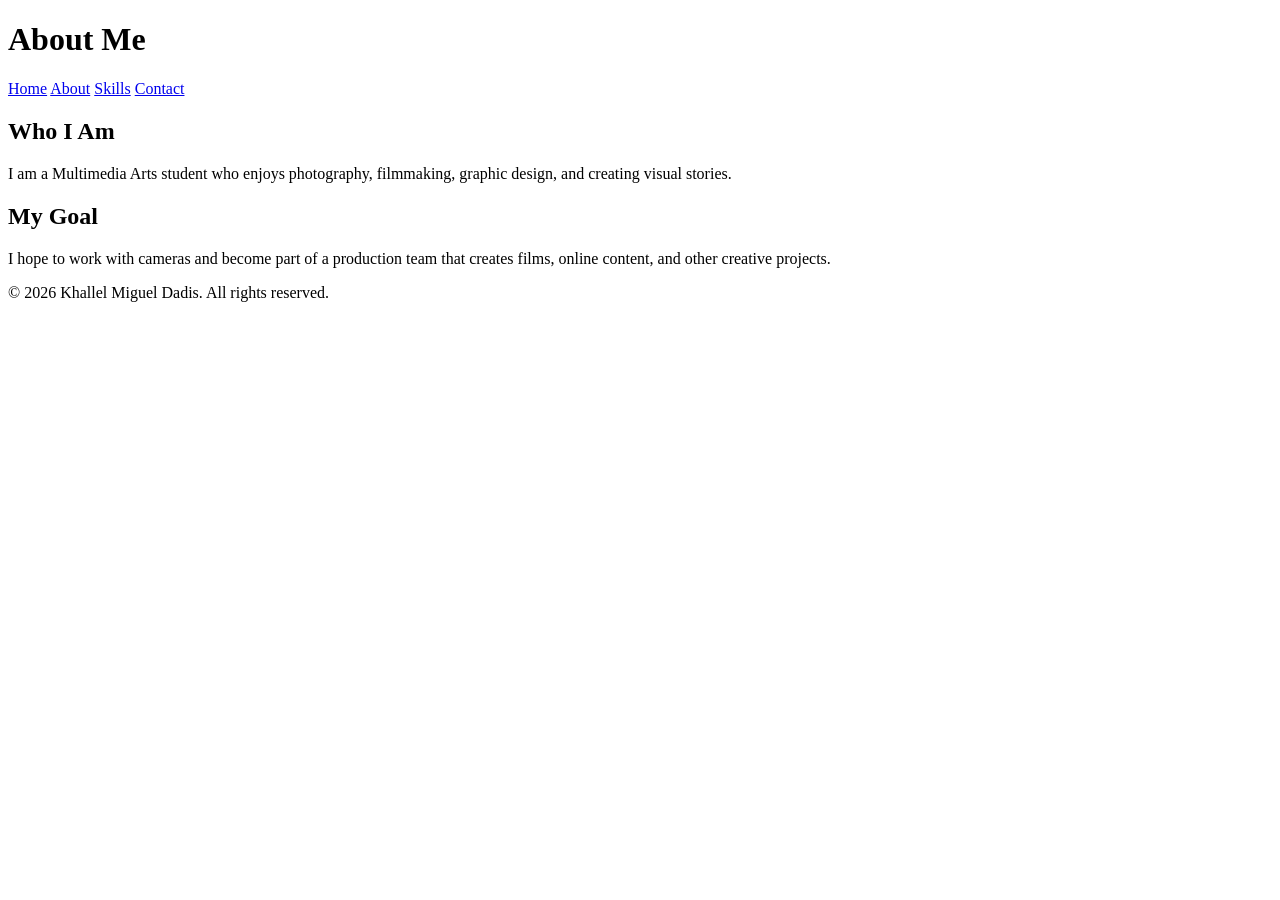
==== about.html @ 9f060cae "Create about page" ====
<!DOCTYPE html>
<html lang="en">
<head>
    <meta charset="UTF-8">
    <meta name="viewport" content="width=device-width, initial-scale=1.0">
    <title>About Me | Khallel Miguel M. Dadis</title>
</head>
<body>
    <header>
    <h1>About Me</h1>

    <nav>
        <a href="index.html">Home</a>
        <a href="about.html">About</a>
        <a href="skills.html">Skills</a>
        <a href="contact.html">Contact</a>
    </nav>
</header>  
<main>
    <section>
        <h2>Who I Am</h2>
        <p>
            I am a Multimedia Arts student who enjoys photography, filmmaking,
            graphic design, and creating visual stories.
        </p>
    </section>

    <aside>
        <h2>My Goal</h2>
        <p>
            I hope to work with cameras and become part of a production team
            that creates films, online content, and other creative projects.
        </p>
    </aside>
</main>
<footer>
    <p>&copy; 2026 Khallel Miguel Dadis. All rights reserved.</p>
</footer>
</body>
</html>
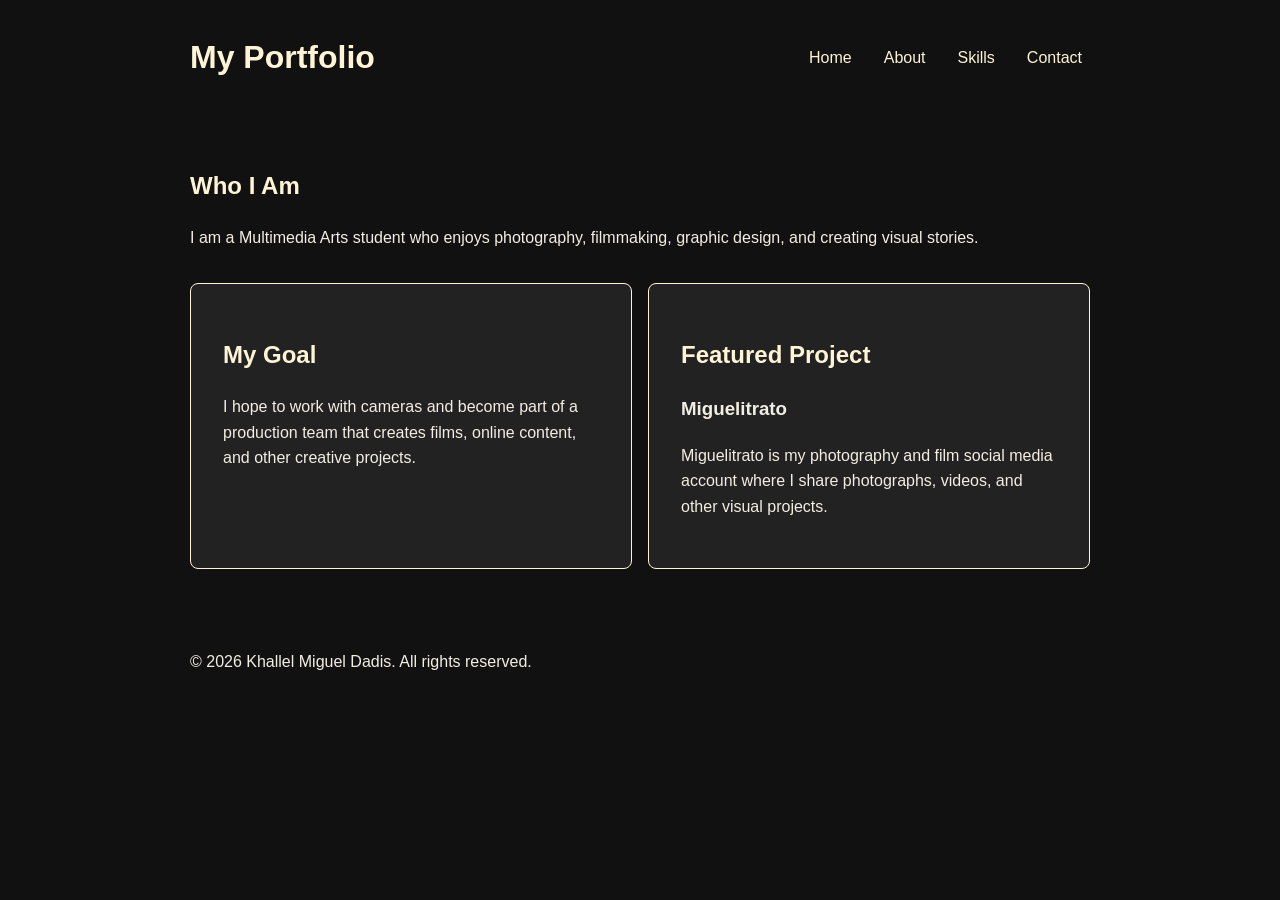
==== commit 7123b450: "Update portfolio page layouts" ====
--- a/about.html
+++ b/about.html
@@ -4,18 +4,19 @@
     <meta charset="UTF-8">
     <meta name="viewport" content="width=device-width, initial-scale=1.0">
     <title>About Me | Khallel Miguel M. Dadis</title>
+    <link rel="stylesheet" href="css/style.css">
 </head>
 <body>
     <header>
-    <h1>About Me</h1>
+  <h1>My Portfolio</h1>
 
-    <nav>
-        <a href="index.html">Home</a>
-        <a href="about.html">About</a>
-        <a href="skills.html">Skills</a>
-        <a href="contact.html">Contact</a>
-    </nav>
-</header>  
+  <nav aria-label="Main navigation">
+    <a href="index.html">Home</a>
+    <a href="about.html">About</a>
+    <a href="skills.html">Skills</a>
+    <a href="contact.html">Contact</a>
+  </nav>
+</header>
 <main>
     <section>
         <h2>Who I Am</h2>
@@ -25,13 +26,24 @@
         </p>
     </section>
 
-    <aside>
-        <h2>My Goal</h2>
-        <p>
-            I hope to work with cameras and become part of a production team
-            that creates films, online content, and other creative projects.
-        </p>
-    </aside>
+   <div class="about-cards">
+  <aside class="card">
+    <h2>My Goal</h2>
+    <p>
+      I hope to work with cameras and become part of a production team that
+      creates films, online content, and other creative projects.
+    </p>
+  </aside>
+
+  <section class="card">
+    <h2>Featured Project</h2>
+    <h3>Miguelitrato</h3>
+    <p>
+      Miguelitrato is my photography and film social media account where I
+      share photographs, videos, and other visual projects.
+    </p>
+  </section>
+</div>
 </main>
 <footer>
     <p>&copy; 2026 Khallel Miguel Dadis. All rights reserved.</p>
--- a/css/style.css
+++ b/css/style.css
@@ -0,0 +1,211 @@
+:root {
+  --color-background: #111111;
+  --color-text: #f3eee3;
+  --color-accent: #fff4d6;
+  --color-card: #222222;
+    --space-small: 8px;
+  --space-medium: 16px;
+  --space-large: 32px;
+
+  --type-small: 14px;
+  --type-body: 16px;
+  --type-heading: 32px;
+}
+body {
+  background-color: var(--color-background);
+  color: var(--color-text);
+  font-size: var(--type-body);
+  line-height: 1.6;
+  margin: 0;
+}
+
+main {
+  padding: var(--space-large);
+}
+
+h1, h2 {
+  color: var(--color-accent);
+}header {
+  padding: var(--space-large);
+}
+
+nav {
+  display: flex;
+  flex-wrap: wrap;
+  gap: var(--space-medium);
+}
+
+nav a {
+  color: var(--color-accent);
+  text-decoration: none;
+  padding: var(--space-small);
+}
+
+nav a:hover {
+  text-decoration: underline;
+}
+
+nav a:focus {
+  outline: 2px solid var(--color-accent);
+  outline-offset: 3px;
+}body {
+  font-family: Helvetica, Arial, sans-serif;
+}
+
+header, main, footer {
+  max-width: 900px;
+  margin-left: auto;
+  margin-right: auto;
+}
+
+h1 {
+  font-size: var(--type-heading);
+}
+
+p {
+  font-size: var(--type-body);
+}
+
+section {
+  margin-bottom: var(--space-large);
+}
+
+footer {
+  padding: var(--space-large);
+  font-size: var(--type-small);
+}.card {
+  background-color: var(--color-card);
+  border: 1px solid var(--color-accent);
+  border-radius: 8px;
+  padding: var(--space-large);
+  margin-bottom: var(--space-large);
+}
+
+.button {
+  display: inline-block;
+  background-color: var(--color-accent);
+  color: var(--color-background);
+  border: 0;
+  border-radius: 8px;
+  padding: var(--space-small) var(--space-medium);
+  cursor: pointer;
+}table {
+  width: 100%;
+  border-collapse: collapse;
+  background-color: var(--color-card);
+  border: 1px solid var(--color-accent);
+}
+
+caption {
+  padding: var(--space-medium);
+  text-align: left;
+}
+
+th, td {
+  padding: var(--space-medium);
+  text-align: left;
+  border-bottom: 1px solid #555555;
+}
+
+th {
+  color: var(--color-accent);
+}header {
+  display: flex;
+  align-items: center;
+  justify-content: space-between;
+  gap: var(--space-medium);
+}
+
+header h1 {
+  margin: 0;
+}
+
+@media (max-width: 650px) {
+  header {
+    flex-direction: column;
+    align-items: flex-start;
+  }
+}.profile-photo {
+  display: block;
+  width: min(100%, 320px);
+  height: auto;
+  margin-top: var(--space-large);
+  border-radius: 12px;
+}.hero-content {
+  display: grid;
+  grid-template-columns: 320px 1fr;
+  align-items: center;
+  gap: var(--space-large);
+}
+
+.hero-content .profile-photo {
+  margin-top: 0;
+  width: 100%;
+}
+
+@media (max-width: 650px) {
+  .hero-content {
+    grid-template-columns: 1fr;
+  }
+}.hero-content p {
+  text-align: justify;
+  text-indent: 1.5em;
+}.about-cards {
+  display: grid;
+  grid-template-columns: repeat(2, minmax(0, 1fr));
+  gap: var(--space-medium);
+}
+
+.about-cards .card {
+  margin-bottom: 0;
+}
+
+@media (max-width: 650px) {
+  .about-cards {
+    grid-template-columns: 1fr;
+  }
+}/* Contact page */
+form {
+  max-width: 600px;
+  padding: var(--space-large);
+  background-color: var(--color-card);
+  border: 1px solid var(--color-accent);
+  border-radius: 12px;
+}
+
+form p {
+  margin: 0 0 var(--space-medium);
+}
+
+form label {
+  display: block;
+  margin-bottom: var(--space-small);
+}
+
+form input,
+form textarea {
+  display: block;
+  box-sizing: border-box;
+  width: 100%;
+  padding: 12px;
+  font: inherit;
+  color: var(--color-text);
+  background-color: var(--color-background);
+  border: 1px solid var(--color-accent);
+  border-radius: 8px;
+}
+
+form textarea {
+  min-height: 140px;
+  resize: vertical;
+}
+
+form input:focus,
+form textarea:focus {
+  outline: 2px solid var(--color-accent);
+  outline-offset: 3px;
+}
+
+form .button {
+  margin-top: var(--space-small);
+}
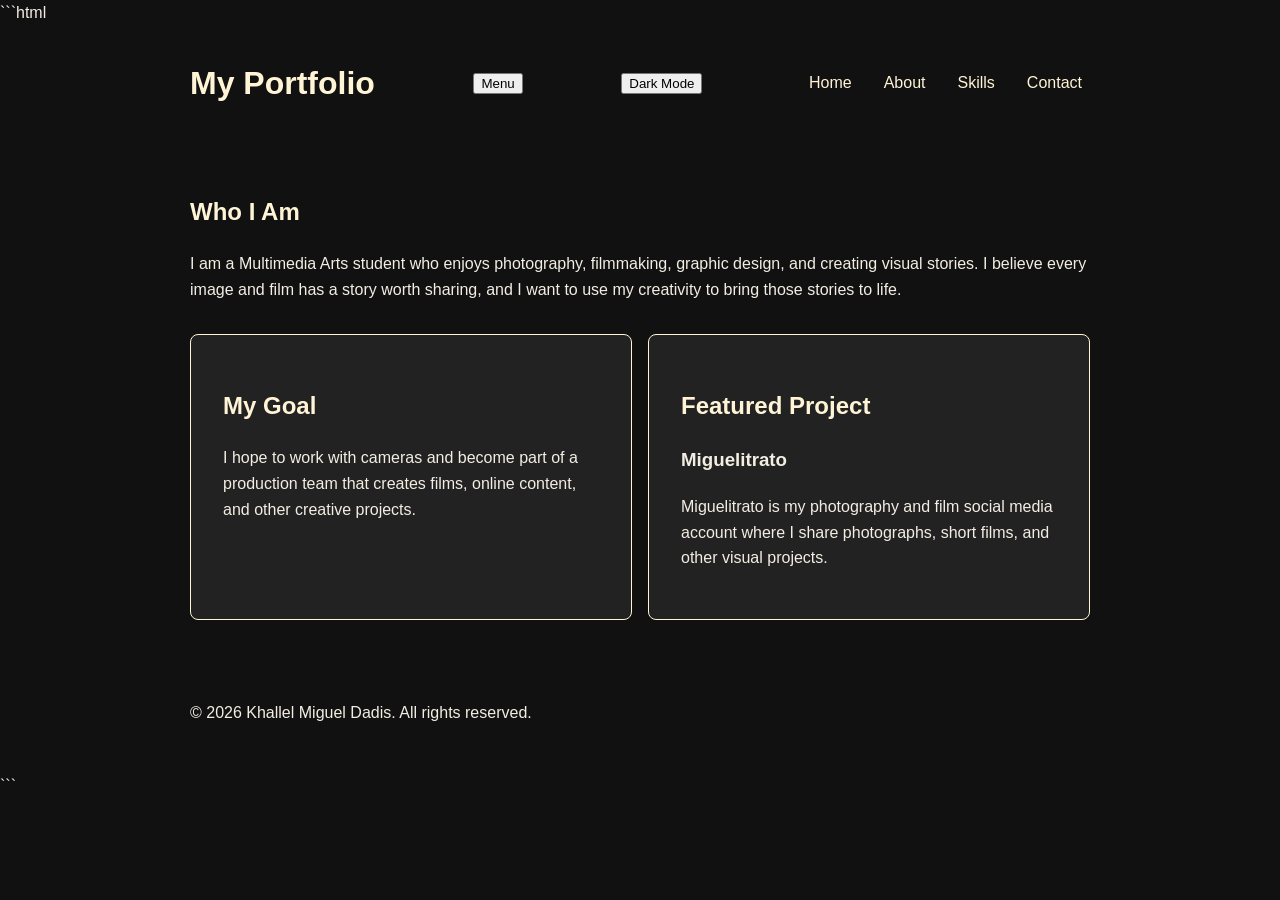
==== commit ec8936e8: "commit" ====
--- a/about.html
+++ b/about.html
@@ -1,3 +1,4 @@
+```html
 <!DOCTYPE html>
 <html lang="en">
 <head>
@@ -5,48 +6,71 @@
     <meta name="viewport" content="width=device-width, initial-scale=1.0">
     <title>About Me | Khallel Miguel M. Dadis</title>
     <link rel="stylesheet" href="css/style.css">
+    <script src="js/script.js" defer></script>
 </head>
 <body>
     <header>
-  <h1>My Portfolio</h1>
+        <h1>My Portfolio</h1>
 
-  <nav aria-label="Main navigation">
-    <a href="index.html">Home</a>
-    <a href="about.html">About</a>
-    <a href="skills.html">Skills</a>
-    <a href="contact.html">Contact</a>
-  </nav>
-</header>
-<main>
-    <section>
-        <h2>Who I Am</h2>
-        <p>
-            I am a Multimedia Arts student who enjoys photography, filmmaking,
-            graphic design, and creating visual stories.
-        </p>
-    </section>
+        <button
+            id="menu-toggle"
+            type="button"
+            aria-expanded="true"
+            aria-controls="main-navigation">
+            Menu
+        </button>
 
-   <div class="about-cards">
-  <aside class="card">
-    <h2>My Goal</h2>
-    <p>
-      I hope to work with cameras and become part of a production team that
-      creates films, online content, and other creative projects.
-    </p>
-  </aside>
+        <button
+            id="theme-toggle"
+            type="button"
+            aria-pressed="false">
+            Dark Mode
+        </button>
 
-  <section class="card">
-    <h2>Featured Project</h2>
-    <h3>Miguelitrato</h3>
-    <p>
-      Miguelitrato is my photography and film social media account where I
-      share photographs, videos, and other visual projects.
-    </p>
-  </section>
-</div>
-</main>
-<footer>
-    <p>&copy; 2026 Khallel Miguel Dadis. All rights reserved.</p>
-</footer>
+        <nav id="main-navigation" aria-label="Main navigation">
+            <a href="index.html">Home</a>
+            <a href="about.html" aria-current="page">About</a>
+            <a href="skills.html">Skills</a>
+            <a href="contact.html">Contact</a>
+        </nav>
+    </header>
+
+    <main>
+        <section>
+            <h2>Who I Am</h2>
+            <p>
+                I am a Multimedia Arts student who enjoys photography,
+                filmmaking, graphic design, and creating visual stories.
+                I believe every image and film has a story worth sharing,
+                and I want to use my creativity to bring those stories to life.
+            </p>
+        </section>
+
+        <div class="about-cards">
+            <aside class="card">
+                <h2>My Goal</h2>
+                <p>
+                    I hope to work with cameras and become part of a
+                    production team that creates films, online content,
+                    and other creative projects.
+                </p>
+            </aside>
+
+            <section class="card">
+                <h2>Featured Project</h2>
+                <h3>Miguelitrato</h3>
+                <p>
+                    Miguelitrato is my photography and film social media
+                    account where I share photographs, short films,
+                    and other visual projects.
+                </p>
+            </section>
+        </div>
+    </main>
+
+    <footer>
+        <p>&copy; 2026 Khallel Miguel Dadis. All rights reserved.</p>
+    </footer>
 </body>
-</html>+</html>
+```
--- a/css/style.css
+++ b/css/style.css
@@ -208,4 +208,122 @@
 
 form .button {
   margin-top: var(--space-small);
+}
+.about-cards {
+  display: grid;
+  grid-template-columns: repeat(2, minmax(0, 1fr));
+  gap: var(--space-medium);
+}
+
+.card {
+  min-width: 0;
+}@media (prefers-reduced-motion: reduce) {
+  *,
+  *::before,
+  *::after {
+    animation-duration: 0.01ms !important;
+    animation-iteration-count: 1 !important;
+    transition-duration: 0.01ms !important;
+    scroll-behavior: auto !important;
+  }
+}/* Small-screen layout fixes */
+@media (max-width: 650px) {
+  body {
+    overflow-x: hidden;
+  }
+
+  header,
+  main,
+  footer {
+    padding: var(--space-medium);
+  }
+
+  nav {
+    justify-content: flex-start;
+    gap: var(--space-small);
+  }
+
+  .hero-content {
+    display: flex;
+    flex-direction: column;
+    align-items: center;
+    gap: var(--space-medium);
+    text-align: center;
+  }
+
+  .profile-photo {
+    max-width: 100%;
+    height: auto;
+  }
+
+  .about-cards {
+    grid-template-columns: 1fr;
+  }
+
+  .card {
+    width: 100%;
+    box-sizing: border-box;
+  }
+
+  table {
+    width: 100%;
+    table-layout: fixed;
+  }
+
+  th,
+  td {
+    overflow-wrap: break-word;
+    word-break: normal;
+  }
+}
+
+@media (max-width: 400px) {
+  h1 {
+    font-size: 26px;
+  }
+
+  h2 {
+    font-size: 22px;
+  }
+
+  nav a {
+    padding: 6px;
+  }
+
+  main {
+    padding: 16px;
+  }
+}
+.table-wrapper {
+  max-width: 100%;
+  overflow-x: auto;
+}.about-cards {
+  display: grid;
+  grid-template-columns: repeat(2, minmax(0, 1fr));
+  gap: var(--space-medium);
+}
+
+.card {
+  min-width: 0;
+  box-sizing: border-box;
+}
+
+@media (max-width: 650px) {
+  .about-cards {
+    grid-template-columns: 1fr;
+  }
+
+  .card {
+    width: 100%;
+  }
+}
+
+@media (max-width: 400px) {
+  .about-cards {
+    gap: var(--space-small);
+  }
+
+  .card {
+    padding: var(--space-medium);
+  }
 }
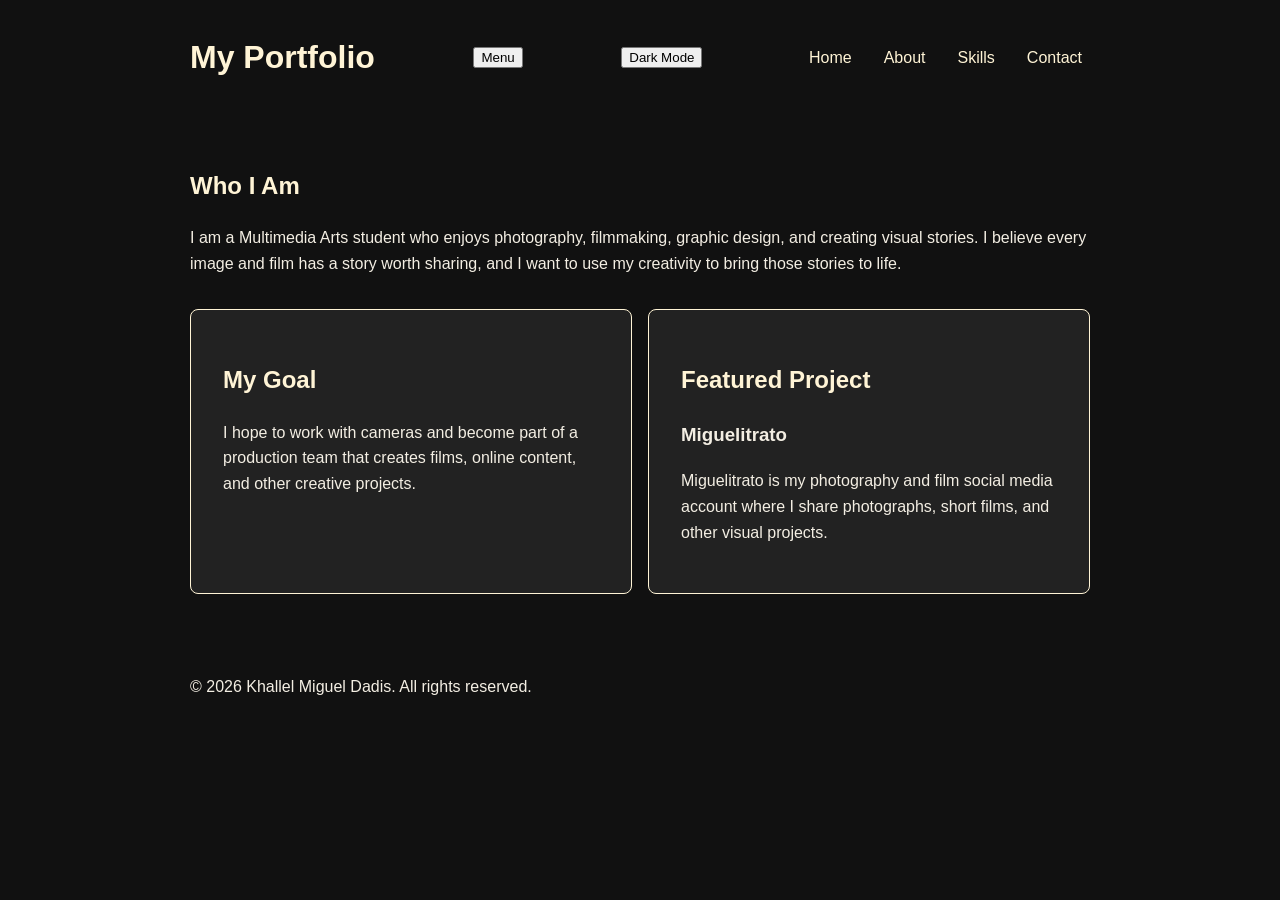
==== commit e305fc5a: "Add files via upload" ====
--- a/about.html
+++ b/about.html
@@ -1,76 +1,75 @@
-```html
-<!DOCTYPE html>
-<html lang="en">
-<head>
-    <meta charset="UTF-8">
-    <meta name="viewport" content="width=device-width, initial-scale=1.0">
-    <title>About Me | Khallel Miguel M. Dadis</title>
-    <link rel="stylesheet" href="css/style.css">
-    <script src="js/script.js" defer></script>
-</head>
-<body>
-    <header>
-        <h1>My Portfolio</h1>
-
-        <button
-            id="menu-toggle"
-            type="button"
-            aria-expanded="true"
-            aria-controls="main-navigation">
-            Menu
-        </button>
-
-        <button
-            id="theme-toggle"
-            type="button"
-            aria-pressed="false">
-            Dark Mode
-        </button>
-
-        <nav id="main-navigation" aria-label="Main navigation">
-            <a href="index.html">Home</a>
-            <a href="about.html" aria-current="page">About</a>
-            <a href="skills.html">Skills</a>
-            <a href="contact.html">Contact</a>
-        </nav>
-    </header>
-
-    <main>
-        <section>
-            <h2>Who I Am</h2>
-            <p>
-                I am a Multimedia Arts student who enjoys photography,
-                filmmaking, graphic design, and creating visual stories.
-                I believe every image and film has a story worth sharing,
-                and I want to use my creativity to bring those stories to life.
-            </p>
-        </section>
-
-        <div class="about-cards">
-            <aside class="card">
-                <h2>My Goal</h2>
-                <p>
-                    I hope to work with cameras and become part of a
-                    production team that creates films, online content,
-                    and other creative projects.
-                </p>
-            </aside>
-
-            <section class="card">
-                <h2>Featured Project</h2>
-                <h3>Miguelitrato</h3>
-                <p>
-                    Miguelitrato is my photography and film social media
-                    account where I share photographs, short films,
-                    and other visual projects.
-                </p>
-            </section>
-        </div>
-    </main>
-
-    <footer>
-        <p>&copy; 2026 Khallel Miguel Dadis. All rights reserved.</p>
-    </footer>
-</body>
-</html>
-```+
+<!DOCTYPE html>
+<html lang="en">
+<head>
+    <meta charset="UTF-8">
+    <meta name="viewport" content="width=device-width, initial-scale=1.0">
+    <title>About Me | Khallel Miguel M. Dadis</title>
+    <link rel="stylesheet" href="css/style.css">
+    <script src="js/script.js" defer></script>
+</head>
+<body>
+    <header>
+        <h1>My Portfolio</h1>
+
+        <button
+            id="menu-toggle"
+            type="button"
+            aria-expanded="true"
+            aria-controls="main-navigation">
+            Menu
+        </button>
+
+        <button
+            id="theme-toggle"
+            type="button"
+            aria-pressed="false">
+            Dark Mode
+        </button>
+
+        <nav id="main-navigation" aria-label="Main navigation">
+            <a href="index.html">Home</a>
+            <a href="about.html" aria-current="page">About</a>
+            <a href="skills.html">Skills</a>
+            <a href="contact.html">Contact</a>
+        </nav>
+    </header>
+
+    <main>
+        <section>
+            <h2>Who I Am</h2>
+            <p>
+                I am a Multimedia Arts student who enjoys photography,
+                filmmaking, graphic design, and creating visual stories.
+                I believe every image and film has a story worth sharing,
+                and I want to use my creativity to bring those stories to life.
+            </p>
+        </section>
+
+        <div class="about-cards">
+            <aside class="card">
+                <h2>My Goal</h2>
+                <p>
+                    I hope to work with cameras and become part of a
+                    production team that creates films, online content,
+                    and other creative projects.
+                </p>
+            </aside>
+
+            <section class="card">
+                <h2>Featured Project</h2>
+                <h3>Miguelitrato</h3>
+                <p>
+                    Miguelitrato is my photography and film social media
+                    account where I share photographs, short films,
+                    and other visual projects.
+                </p>
+            </section>
+        </div>
+    </main>
+
+    <footer>
+        <p>&copy; 2026 Khallel Miguel Dadis. All rights reserved.</p>
+    </footer>
+</body>
+</html>
--- a/css/style.css
+++ b/css/style.css
@@ -326,4 +326,93 @@
   .card {
     padding: var(--space-medium);
   }
-}+}
+
+/* Dark mode styles */
+body.dark-mode {
+    background-color: #222222;
+    color: #ffffff;
+}
+
+body.dark-mode a {
+    color: #8ecbff;
+}body.dark-mode {
+    background-color: #222222;
+    color: #ffffff;
+}
+
+body.dark-mode a {
+    color: #8ecbff;
+}
+/* Make the menu toggle work */
+#main-navigation[hidden] {
+    display: none !important;
+}
+/* Featured Work section */
+#projects-section {
+    margin-top: 48px;
+}
+
+#projects-section > h2 {
+    margin-bottom: 24px;
+    font-size: 28px;
+    letter-spacing: 1px;
+}
+
+#projects-list {
+    display: grid;
+    grid-template-columns: repeat(3, minmax(0, 1fr));
+    gap: 20px;
+}
+
+#projects-list .card {
+    background: linear-gradient(145deg, #252525, #171717);
+    border: 1px solid #444444;
+    border-radius: 12px;
+    padding: 24px;
+    margin: 0;
+    min-height: 140px;
+    transition: transform 0.2s ease, border-color 0.2s ease;
+}
+
+#projects-list .card:hover {
+    transform: translateY(-4px);
+    border-color: var(--color-accent);
+}
+
+#projects-list .card h3 {
+    color: var(--color-accent);
+    margin-top: 0;
+    font-size: 20px;
+}
+
+#projects-list .card p {
+    color: #c5c5c5;
+    font-size: 15px;
+    line-height: 1.7;
+    margin-bottom: 0;
+}
+
+@media (max-width: 650px) {
+    #projects-list {
+        grid-template-columns: 1fr;
+    }
+}
+
+/* Contact form validation messages */
+.error-message {
+    display: block;
+    color: #ff7777;
+    font-size: 14px;
+    margin-top: 4px;
+}
+
+input[aria-invalid="true"],
+textarea[aria-invalid="true"] {
+    border: 2px solid #ff7777;
+}
+
+#form-success {
+    color: #70d6a0;
+    font-weight: bold;
+}
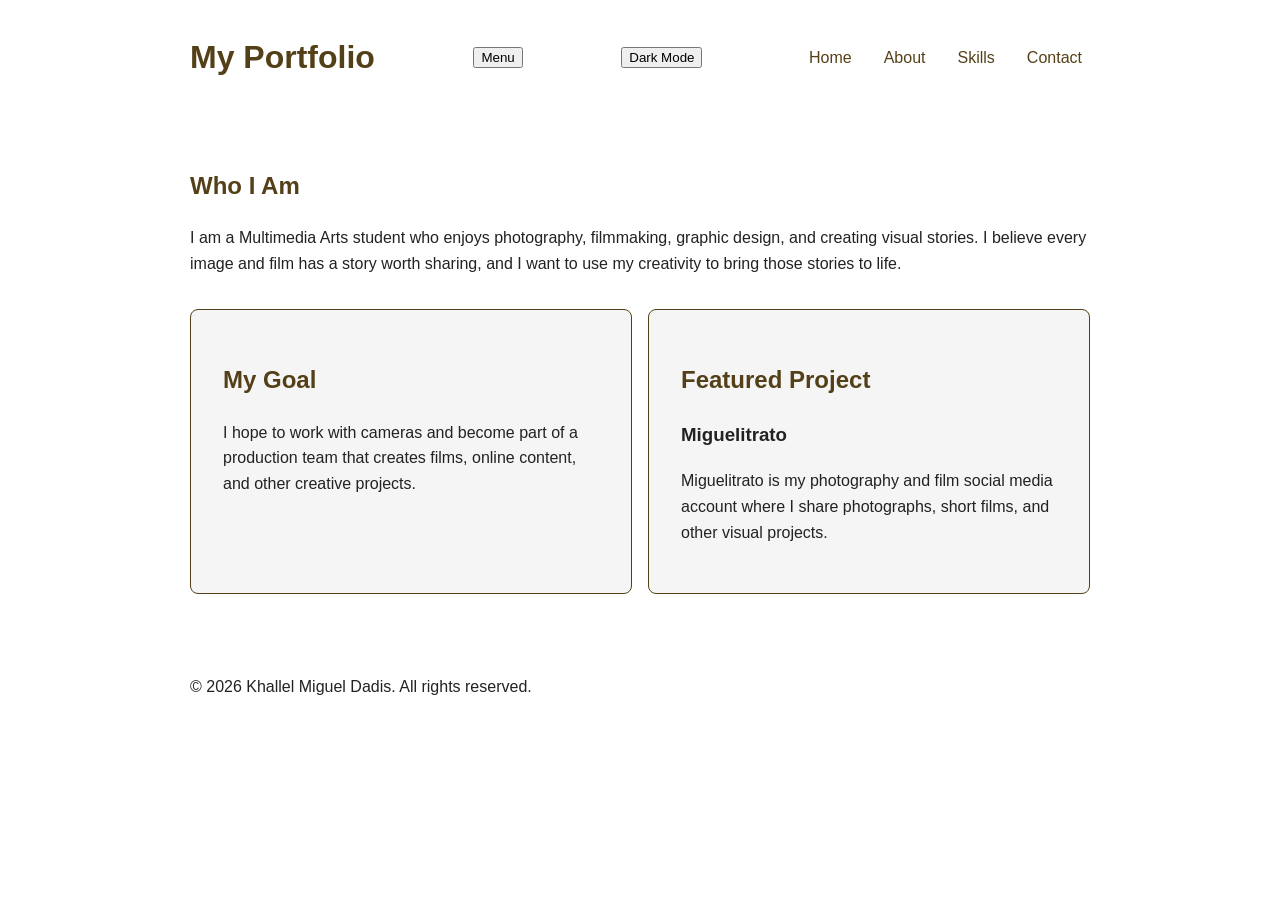
==== commit 8730fbaf: "Complete portfolio features, documentation, and test screenshots" ====
--- a/about.html
+++ b/about.html
@@ -1,75 +1,88 @@
-
-<!DOCTYPE html>
-<html lang="en">
-<head>
-    <meta charset="UTF-8">
-    <meta name="viewport" content="width=device-width, initial-scale=1.0">
-    <title>About Me | Khallel Miguel M. Dadis</title>
-    <link rel="stylesheet" href="css/style.css">
-    <script src="js/script.js" defer></script>
-</head>
-<body>
-    <header>
-        <h1>My Portfolio</h1>
-
-        <button
-            id="menu-toggle"
-            type="button"
-            aria-expanded="true"
-            aria-controls="main-navigation">
-            Menu
-        </button>
-
-        <button
-            id="theme-toggle"
-            type="button"
-            aria-pressed="false">
-            Dark Mode
-        </button>
-
-        <nav id="main-navigation" aria-label="Main navigation">
-            <a href="index.html">Home</a>
-            <a href="about.html" aria-current="page">About</a>
-            <a href="skills.html">Skills</a>
-            <a href="contact.html">Contact</a>
-        </nav>
-    </header>
-
-    <main>
-        <section>
-            <h2>Who I Am</h2>
-            <p>
-                I am a Multimedia Arts student who enjoys photography,
-                filmmaking, graphic design, and creating visual stories.
-                I believe every image and film has a story worth sharing,
-                and I want to use my creativity to bring those stories to life.
-            </p>
-        </section>
-
-        <div class="about-cards">
-            <aside class="card">
-                <h2>My Goal</h2>
-                <p>
-                    I hope to work with cameras and become part of a
-                    production team that creates films, online content,
-                    and other creative projects.
-                </p>
-            </aside>
-
-            <section class="card">
-                <h2>Featured Project</h2>
-                <h3>Miguelitrato</h3>
-                <p>
-                    Miguelitrato is my photography and film social media
-                    account where I share photographs, short films,
-                    and other visual projects.
-                </p>
-            </section>
-        </div>
-    </main>
-
-    <footer>
-        <p>&copy; 2026 Khallel Miguel Dadis. All rights reserved.</p>
-    </footer>
-</body>
-</html>
+
+<!DOCTYPE html>
+<html lang="en">
+<head>
+    <meta charset="UTF-8">
+    <meta name="viewport" content="width=device-width, initial-scale=1.0">
+    <title>About Me | Khallel Miguel M. Dadis</title>
+    <link rel="stylesheet" href="css/style.css">
+    <script>
+    try {
+        const savedSettings = JSON.parse(
+            localStorage.getItem("portfolioSettings")
+        );
+
+        if (savedSettings && savedSettings.theme === "dark") {
+            document.documentElement.classList.add("dark-mode");
+        }
+    } catch (error) {
+        document.documentElement.classList.remove("dark-mode");
+    }
+</script>
+    <script src="js/script.js" defer></script>
+</head>
+<body>
+    <header>
+        <h1>My Portfolio</h1>
+
+        <button
+            id="menu-toggle"
+            type="button"
+            aria-expanded="true"
+            aria-controls="main-navigation">
+            Menu
+        </button>
+
+        <button
+            id="theme-toggle"
+            type="button"
+            aria-pressed="false">
+            Dark Mode
+        </button>
+
+        <nav id="main-navigation" aria-label="Main navigation">
+            <a href="index.html">Home</a>
+            <a href="about.html" aria-current="page">About</a>
+            <a href="skills.html">Skills</a>
+            <a href="contact.html">Contact</a>
+        </nav>
+    </header>
+
+    <main>
+        <section>
+            <h2>Who I Am</h2>
+            <p>
+                I am a Multimedia Arts student who enjoys photography,
+                filmmaking, graphic design, and creating visual stories.
+                I believe every image and film has a story worth sharing,
+                and I want to use my creativity to bring those stories to life.
+            </p>
+        </section>
+
+        <div class="about-cards">
+            <aside class="card">
+                <h2>My Goal</h2>
+                <p>
+                    I hope to work with cameras and become part of a
+                    production team that creates films, online content,
+                    and other creative projects.
+                </p>
+            </aside>
+
+            <section class="card">
+                <h2>Featured Project</h2>
+                <h3>Miguelitrato</h3>
+                <p>
+                    Miguelitrato is my photography and film social media
+                    account where I share photographs, short films,
+                    and other visual projects.
+                </p>
+            </section>
+        </div>
+    </main>
+
+    <footer>
+        <p>&copy; 2026 Khallel Miguel Dadis. All rights reserved.</p>
+    </footer>
+</body>
+</html>
--- a/css/style.css
+++ b/css/style.css
@@ -1,8 +1,8 @@
 :root {
-  --color-background: #111111;
-  --color-text: #f3eee3;
-  --color-accent: #fff4d6;
-  --color-card: #222222;
+    --color-background: #ffffff;
+  --color-text: #222222;
+  --color-accent: #544018;
+  --color-card: #f5f5f5;
     --space-small: 8px;
   --space-medium: 16px;
   --space-large: 32px;
@@ -329,19 +329,14 @@
 }
 
 /* Dark mode styles */
-body.dark-mode {
-    background-color: #222222;
-    color: #ffffff;
-}
-
-body.dark-mode a {
-    color: #8ecbff;
-}body.dark-mode {
-    background-color: #222222;
-    color: #ffffff;
-}
-
-body.dark-mode a {
+html.dark-mode {
+    --color-background: #111111;
+    --color-text: #f3eee3;
+    --color-accent: #fff4d6;
+    --color-card: #222222;
+}
+
+html.dark-mode body a {
     color: #8ecbff;
 }
 /* Make the menu toggle work */
@@ -416,3 +411,14 @@
     color: #70d6a0;
     font-weight: bold;
 }
+@media (max-width: 650px) {
+    .table-wrapper table {
+        min-width: 550px;
+        table-layout: auto;
+    }
+
+    .table-wrapper th,
+    .table-wrapper td {
+        overflow-wrap: normal;
+    }
+}
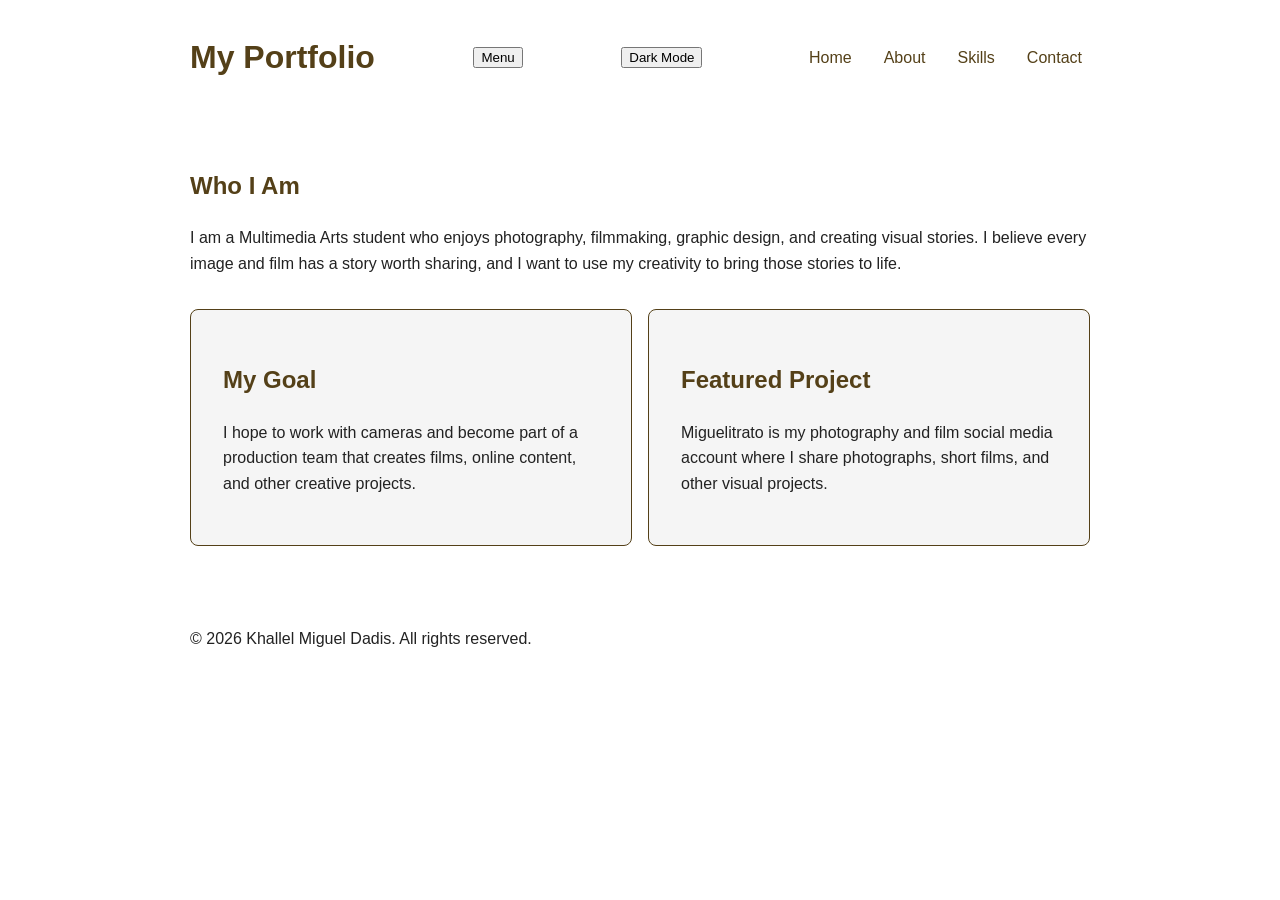
==== commit 27eecd6c: "go" ====
--- a/about.html
+++ b/about.html
@@ -71,7 +71,6 @@
 
             <section class="card">
                 <h2>Featured Project</h2>
-                <h3>Miguelitrato</h3>
                 <p>
                     Miguelitrato is my photography and film social media
                     account where I share photographs, short films,
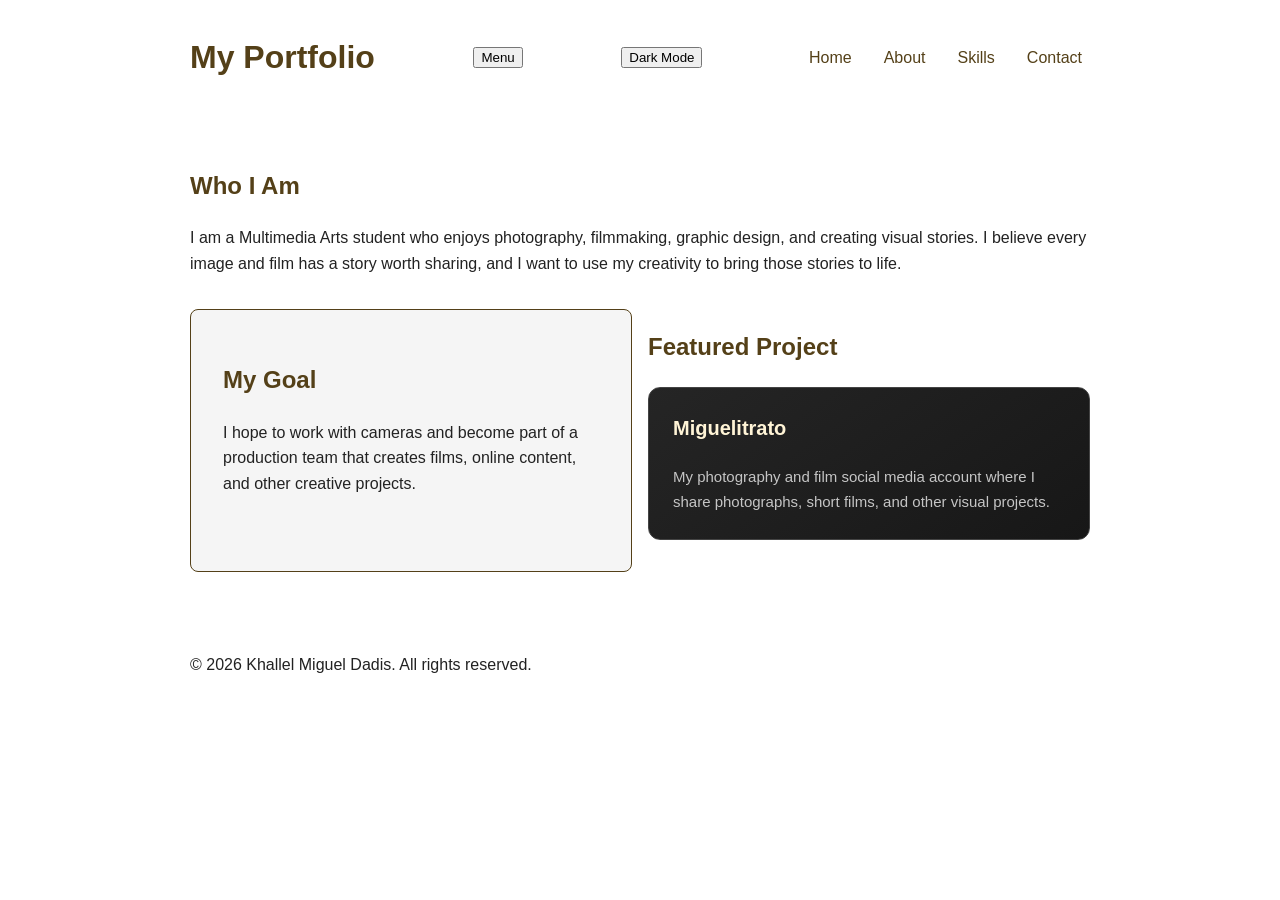
==== commit 4830b6e1: "go" ====
--- a/about.html
+++ b/about.html
@@ -69,14 +69,10 @@
                 </p>
             </aside>
 
-            <section class="card">
-                <h2>Featured Project</h2>
-                <p>
-                    Miguelitrato is my photography and film social media
-                    account where I share photographs, short films,
-                    and other visual projects.
-                </p>
-            </section>
+          <section>
+    <h2>Featured Project</h2>
+    <div id="projects-list"></div>
+</section>
         </div>
     </main>
 
--- a/css/style.css
+++ b/css/style.css
@@ -1,349 +1,253 @@
 :root {
     --color-background: #ffffff;
-  --color-text: #222222;
-  --color-accent: #544018;
-  --color-card: #f5f5f5;
+    --color-text: #222222;
+    --color-accent: #544018;
+    --color-card: #f5f5f5;
+    --color-error: #b42318;
+    --color-success: #167044;
+
     --space-small: 8px;
-  --space-medium: 16px;
-  --space-large: 32px;
-
-  --type-small: 14px;
-  --type-body: 16px;
-  --type-heading: 32px;
-}
-body {
-  background-color: var(--color-background);
-  color: var(--color-text);
-  font-size: var(--type-body);
-  line-height: 1.6;
-  margin: 0;
-}
-
-main {
-  padding: var(--space-large);
-}
-
-h1, h2 {
-  color: var(--color-accent);
-}header {
-  padding: var(--space-large);
-}
-
-nav {
-  display: flex;
-  flex-wrap: wrap;
-  gap: var(--space-medium);
-}
-
-nav a {
-  color: var(--color-accent);
-  text-decoration: none;
-  padding: var(--space-small);
-}
-
-nav a:hover {
-  text-decoration: underline;
-}
-
-nav a:focus {
-  outline: 2px solid var(--color-accent);
-  outline-offset: 3px;
-}body {
-  font-family: Helvetica, Arial, sans-serif;
-}
-
-header, main, footer {
-  max-width: 900px;
-  margin-left: auto;
-  margin-right: auto;
-}
-
-h1 {
-  font-size: var(--type-heading);
-}
-
-p {
-  font-size: var(--type-body);
-}
-
-section {
-  margin-bottom: var(--space-large);
-}
-
-footer {
-  padding: var(--space-large);
-  font-size: var(--type-small);
-}.card {
-  background-color: var(--color-card);
-  border: 1px solid var(--color-accent);
-  border-radius: 8px;
-  padding: var(--space-large);
-  margin-bottom: var(--space-large);
-}
-
-.button {
-  display: inline-block;
-  background-color: var(--color-accent);
-  color: var(--color-background);
-  border: 0;
-  border-radius: 8px;
-  padding: var(--space-small) var(--space-medium);
-  cursor: pointer;
-}table {
-  width: 100%;
-  border-collapse: collapse;
-  background-color: var(--color-card);
-  border: 1px solid var(--color-accent);
-}
-
-caption {
-  padding: var(--space-medium);
-  text-align: left;
-}
-
-th, td {
-  padding: var(--space-medium);
-  text-align: left;
-  border-bottom: 1px solid #555555;
-}
-
-th {
-  color: var(--color-accent);
-}header {
-  display: flex;
-  align-items: center;
-  justify-content: space-between;
-  gap: var(--space-medium);
-}
-
-header h1 {
-  margin: 0;
-}
-
-@media (max-width: 650px) {
-  header {
-    flex-direction: column;
-    align-items: flex-start;
-  }
-}.profile-photo {
-  display: block;
-  width: min(100%, 320px);
-  height: auto;
-  margin-top: var(--space-large);
-  border-radius: 12px;
-}.hero-content {
-  display: grid;
-  grid-template-columns: 320px 1fr;
-  align-items: center;
-  gap: var(--space-large);
-}
-
-.hero-content .profile-photo {
-  margin-top: 0;
-  width: 100%;
-}
-
-@media (max-width: 650px) {
-  .hero-content {
-    grid-template-columns: 1fr;
-  }
-}.hero-content p {
-  text-align: justify;
-  text-indent: 1.5em;
-}.about-cards {
-  display: grid;
-  grid-template-columns: repeat(2, minmax(0, 1fr));
-  gap: var(--space-medium);
-}
-
-.about-cards .card {
-  margin-bottom: 0;
-}
-
-@media (max-width: 650px) {
-  .about-cards {
-    grid-template-columns: 1fr;
-  }
-}/* Contact page */
-form {
-  max-width: 600px;
-  padding: var(--space-large);
-  background-color: var(--color-card);
-  border: 1px solid var(--color-accent);
-  border-radius: 12px;
-}
-
-form p {
-  margin: 0 0 var(--space-medium);
-}
-
-form label {
-  display: block;
-  margin-bottom: var(--space-small);
-}
-
-form input,
-form textarea {
-  display: block;
-  box-sizing: border-box;
-  width: 100%;
-  padding: 12px;
-  font: inherit;
-  color: var(--color-text);
-  background-color: var(--color-background);
-  border: 1px solid var(--color-accent);
-  border-radius: 8px;
-}
-
-form textarea {
-  min-height: 140px;
-  resize: vertical;
-}
-
-form input:focus,
-form textarea:focus {
-  outline: 2px solid var(--color-accent);
-  outline-offset: 3px;
-}
-
-form .button {
-  margin-top: var(--space-small);
-}
-.about-cards {
-  display: grid;
-  grid-template-columns: repeat(2, minmax(0, 1fr));
-  gap: var(--space-medium);
-}
-
-.card {
-  min-width: 0;
-}@media (prefers-reduced-motion: reduce) {
-  *,
-  *::before,
-  *::after {
-    animation-duration: 0.01ms !important;
-    animation-iteration-count: 1 !important;
-    transition-duration: 0.01ms !important;
-    scroll-behavior: auto !important;
-  }
-}/* Small-screen layout fixes */
-@media (max-width: 650px) {
-  body {
-    overflow-x: hidden;
-  }
-
-  header,
-  main,
-  footer {
-    padding: var(--space-medium);
-  }
-
-  nav {
-    justify-content: flex-start;
-    gap: var(--space-small);
-  }
-
-  .hero-content {
-    display: flex;
-    flex-direction: column;
-    align-items: center;
-    gap: var(--space-medium);
-    text-align: center;
-  }
-
-  .profile-photo {
-    max-width: 100%;
-    height: auto;
-  }
-
-  .about-cards {
-    grid-template-columns: 1fr;
-  }
-
-  .card {
-    width: 100%;
-    box-sizing: border-box;
-  }
-
-  table {
-    width: 100%;
-    table-layout: fixed;
-  }
-
-  th,
-  td {
-    overflow-wrap: break-word;
-    word-break: normal;
-  }
-}
-
-@media (max-width: 400px) {
-  h1 {
-    font-size: 26px;
-  }
-
-  h2 {
-    font-size: 22px;
-  }
-
-  nav a {
-    padding: 6px;
-  }
-
-  main {
-    padding: 16px;
-  }
-}
-.table-wrapper {
-  max-width: 100%;
-  overflow-x: auto;
-}.about-cards {
-  display: grid;
-  grid-template-columns: repeat(2, minmax(0, 1fr));
-  gap: var(--space-medium);
-}
-
-.card {
-  min-width: 0;
-  box-sizing: border-box;
-}
-
-@media (max-width: 650px) {
-  .about-cards {
-    grid-template-columns: 1fr;
-  }
-
-  .card {
-    width: 100%;
-  }
-}
-
-@media (max-width: 400px) {
-  .about-cards {
-    gap: var(--space-small);
-  }
-
-  .card {
-    padding: var(--space-medium);
-  }
-}
-
-/* Dark mode styles */
+    --space-medium: 16px;
+    --space-large: 32px;
+
+    --type-small: 14px;
+    --type-body: 16px;
+    --type-heading: 32px;
+}
+
 html.dark-mode {
     --color-background: #111111;
     --color-text: #f3eee3;
     --color-accent: #fff4d6;
     --color-card: #222222;
+    --color-error: #ff7777;
+    --color-success: #70d6a0;
 }
 
 html.dark-mode body a {
     color: #8ecbff;
 }
-/* Make the menu toggle work */
+
+body {
+    background-color: var(--color-background);
+    color: var(--color-text);
+    font-family: Helvetica, Arial, sans-serif;
+    font-size: var(--type-body);
+    line-height: 1.6;
+    margin: 0;
+}
+
+header,
+main,
+footer {
+    max-width: 900px;
+    margin-left: auto;
+    margin-right: auto;
+    padding: var(--space-large);
+}
+
+h1,
+h2 {
+    color: var(--color-accent);
+}
+
+h1 {
+    font-size: var(--type-heading);
+}
+
+p {
+    font-size: var(--type-body);
+}
+
+section {
+    margin-bottom: var(--space-large);
+}
+
+footer {
+    font-size: var(--type-small);
+}
+
+header {
+    display: flex;
+    align-items: center;
+    justify-content: space-between;
+    gap: var(--space-medium);
+}
+
+header h1 {
+    margin: 0;
+}
+
+nav {
+    display: flex;
+    flex-wrap: wrap;
+    gap: var(--space-medium);
+}
+
+nav a {
+    color: var(--color-accent);
+    text-decoration: none;
+    padding: var(--space-small);
+}
+
+nav a:hover {
+    text-decoration: underline;
+}
+
+nav a:focus {
+    outline: 2px solid var(--color-accent);
+    outline-offset: 3px;
+}
+
 #main-navigation[hidden] {
     display: none !important;
 }
-/* Featured Work section */
+
+.card {
+    background-color: var(--color-card);
+    border: 1px solid var(--color-accent);
+    border-radius: 8px;
+    padding: var(--space-large);
+    margin-bottom: var(--space-large);
+    min-width: 0;
+    box-sizing: border-box;
+}
+
+.button {
+    display: inline-block;
+    background-color: var(--color-accent);
+    color: var(--color-background);
+    border: 0;
+    border-radius: 8px;
+    padding: var(--space-small) var(--space-medium);
+    cursor: pointer;
+}
+
+.profile-photo {
+    display: block;
+    width: min(100%, 320px);
+    height: auto;
+    margin-top: var(--space-large);
+    border-radius: 12px;
+}
+
+.hero-content {
+    display: grid;
+    grid-template-columns: 320px 1fr;
+    align-items: center;
+    gap: var(--space-large);
+}
+
+.hero-content .profile-photo {
+    margin-top: 0;
+    width: 100%;
+}
+
+.hero-content p {
+    text-align: justify;
+    text-indent: 1.5em;
+}
+
+.about-cards {
+    display: grid;
+    grid-template-columns: repeat(2, minmax(0, 1fr));
+    gap: var(--space-medium);
+}
+
+.about-cards .card {
+    margin-bottom: 0;
+}
+
+.table-wrapper {
+    max-width: 100%;
+    overflow-x: auto;
+}
+
+table {
+    width: 100%;
+    border-collapse: collapse;
+    background-color: var(--color-card);
+    border: 1px solid var(--color-accent);
+}
+
+caption {
+    padding: var(--space-medium);
+    text-align: left;
+}
+
+th,
+td {
+    padding: var(--space-medium);
+    text-align: left;
+    border-bottom: 1px solid #555555;
+}
+
+th {
+    color: var(--color-accent);
+}
+
+form {
+    max-width: 600px;
+    padding: var(--space-large);
+    background-color: var(--color-card);
+    border: 1px solid var(--color-accent);
+    border-radius: 12px;
+}
+
+form p {
+    margin: 0 0 var(--space-medium);
+}
+
+form label {
+    display: block;
+    margin-bottom: var(--space-small);
+}
+
+form input,
+form textarea {
+    display: block;
+    box-sizing: border-box;
+    width: 100%;
+    padding: 12px;
+    font: inherit;
+    color: var(--color-text);
+    background-color: var(--color-background);
+    border: 1px solid var(--color-accent);
+    border-radius: 8px;
+}
+
+form textarea {
+    min-height: 140px;
+    resize: vertical;
+}
+
+form input:focus,
+form textarea:focus {
+    outline: 2px solid var(--color-accent);
+    outline-offset: 3px;
+}
+
+form .button {
+    margin-top: var(--space-small);
+}
+
+.error-message {
+    display: block;
+    color: var(--color-error);
+    font-size: var(--type-small);
+    margin-top: 4px;
+}
+
+input[aria-invalid="true"],
+textarea[aria-invalid="true"] {
+    border: 2px solid var(--color-error);
+}
+
+#form-success {
+    color: var(--color-success);
+    font-weight: bold;
+}
+
 #projects-section {
     margin-top: 48px;
 }
@@ -356,7 +260,7 @@
 
 #projects-list {
     display: grid;
-    grid-template-columns: repeat(3, minmax(0, 1fr));
+    grid-template-columns: 1fr;
     gap: 20px;
 }
 
@@ -376,7 +280,7 @@
 }
 
 #projects-list .card h3 {
-    color: var(--color-accent);
+    color: #fff4d6;
     margin-top: 0;
     font-size: 20px;
 }
@@ -389,29 +293,43 @@
 }
 
 @media (max-width: 650px) {
+    header,
+    main,
+    footer {
+        padding: var(--space-medium);
+    }
+
+    header {
+        flex-direction: column;
+        align-items: flex-start;
+    }
+
+    nav {
+        justify-content: flex-start;
+        gap: var(--space-small);
+    }
+
+    .hero-content {
+        display: flex;
+        flex-direction: column;
+        align-items: center;
+        gap: var(--space-medium);
+        text-align: center;
+    }
+
+    .profile-photo {
+        max-width: 100%;
+    }
+
+    .about-cards,
     #projects-list {
         grid-template-columns: 1fr;
     }
-}
-
-/* Contact form validation messages */
-.error-message {
-    display: block;
-    color: #ff7777;
-    font-size: 14px;
-    margin-top: 4px;
-}
-
-input[aria-invalid="true"],
-textarea[aria-invalid="true"] {
-    border: 2px solid #ff7777;
-}
-
-#form-success {
-    color: #70d6a0;
-    font-weight: bold;
-}
-@media (max-width: 650px) {
+
+    .card {
+        width: 100%;
+    }
+
     .table-wrapper table {
         min-width: 550px;
         table-layout: auto;
@@ -420,5 +338,39 @@
     .table-wrapper th,
     .table-wrapper td {
         overflow-wrap: normal;
+        word-break: normal;
+    }
+}
+
+@media (max-width: 400px) {
+    h1 {
+        font-size: 26px;
+    }
+
+    h2 {
+        font-size: 22px;
+    }
+
+    nav a {
+        padding: 6px;
+    }
+
+    .about-cards {
+        gap: var(--space-small);
+    }
+
+    .card {
+        padding: var(--space-medium);
+    }
+}
+
+@media (prefers-reduced-motion: reduce) {
+    *,
+    *::before,
+    *::after {
+        animation-duration: 0.01ms !important;
+        animation-iteration-count: 1 !important;
+        transition-duration: 0.01ms !important;
+        scroll-behavior: auto !important;
     }
 }
